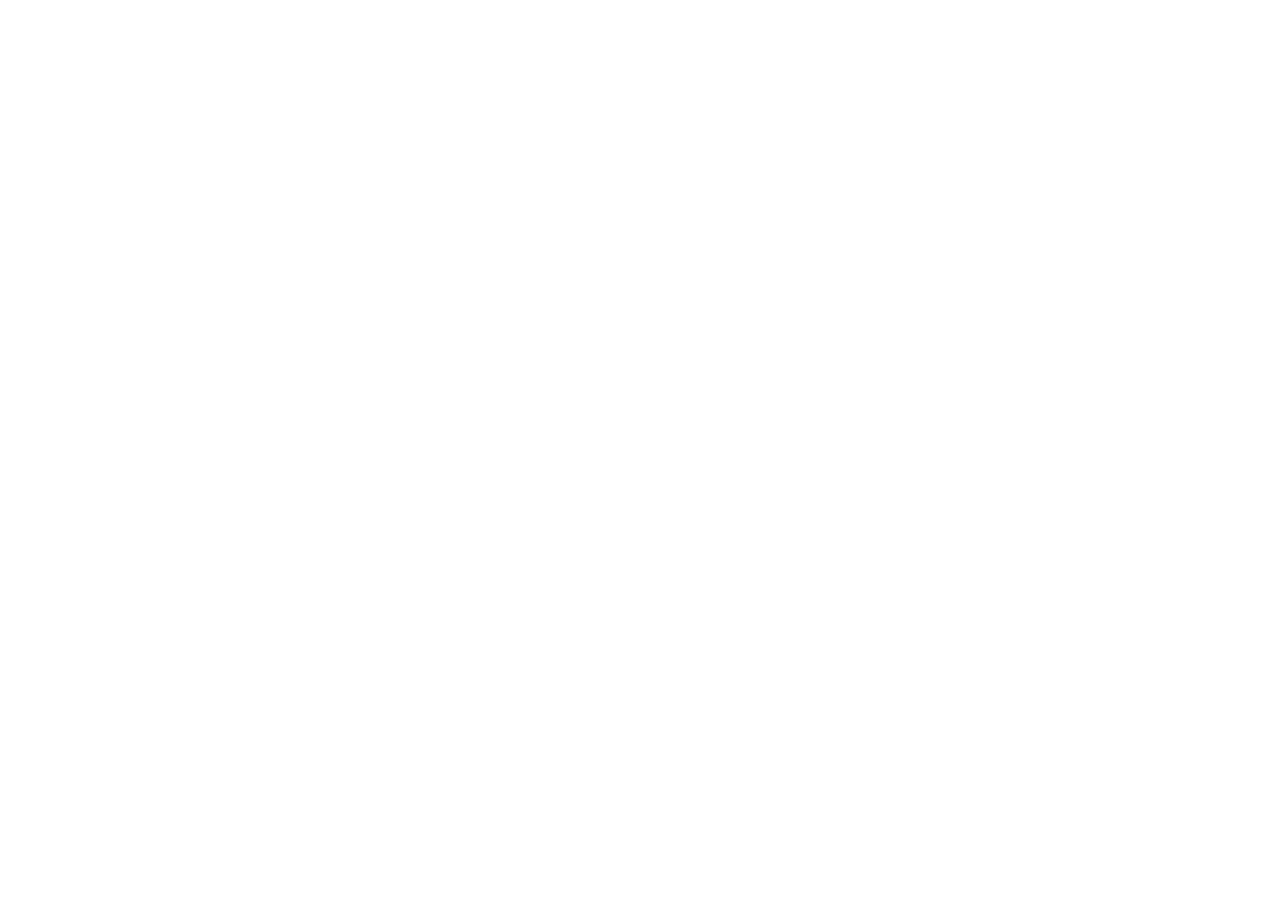
==== index.html @ 21158f7d "Create index.html" ====
<!DOCTYPE html>
<html lang="pt-br">
<head>
    <meta charset="UTF-8">
    <meta http-equiv="X-UA-Compatible" content="IE=edge">
    <meta name="viewport" content="width=device-width, initial-scale=1.0">
    <link rel="shortcut icon" href="favicon.ico" type="image/x-icon">
    <title>Projet Rede Sociais</title>
</head>
<body>
    
</body>
</html>
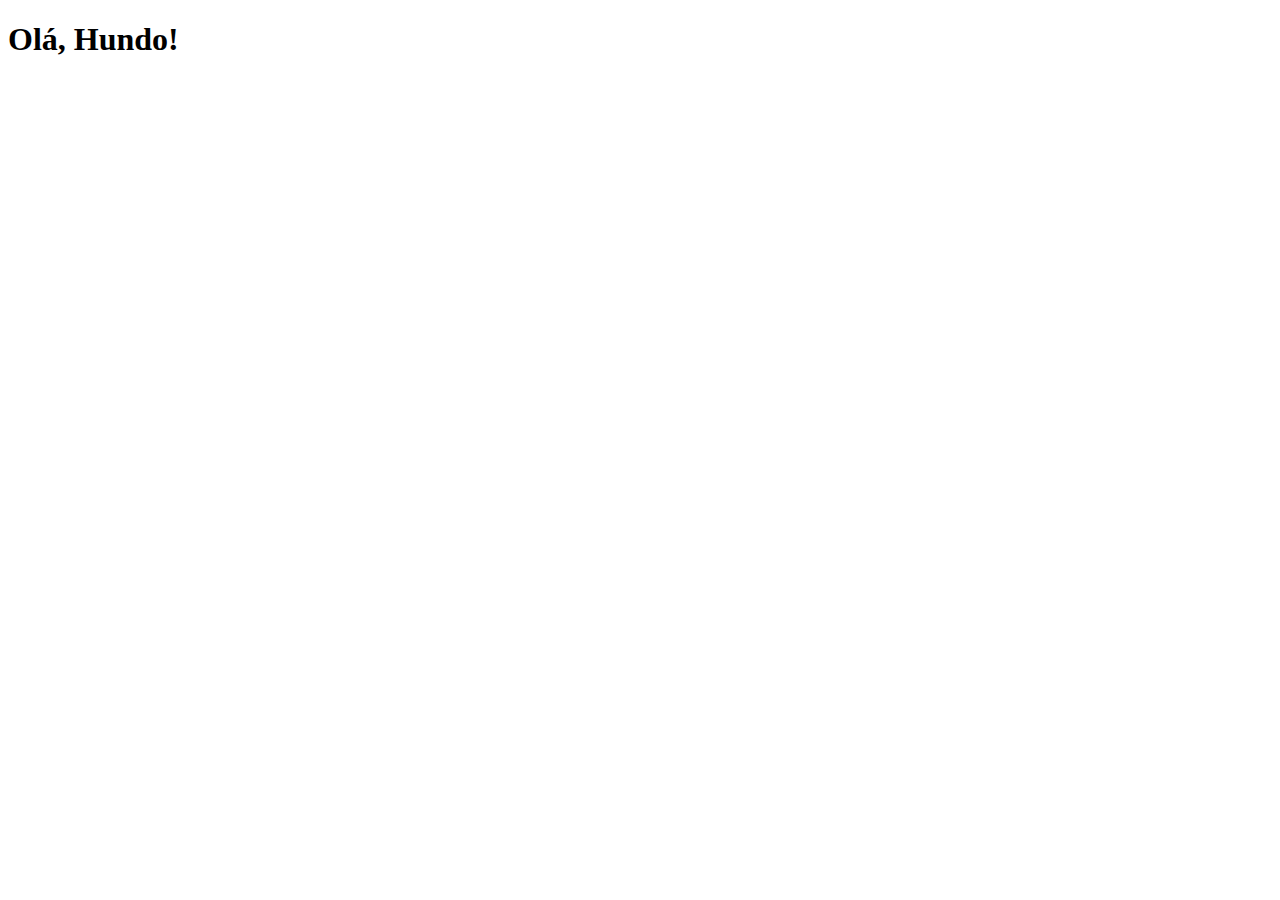
==== commit 48684792: "Update index.html" ====
--- a/index.html
+++ b/index.html
@@ -5,9 +5,9 @@
     <meta http-equiv="X-UA-Compatible" content="IE=edge">
     <meta name="viewport" content="width=device-width, initial-scale=1.0">
     <link rel="shortcut icon" href="favicon.ico" type="image/x-icon">
-    <title>Projet Rede Sociais</title>
+    <title>Projeto Redes Sociais</title>
 </head>
 <body>
-    
+    <h1>Olá, Hundo!</h1>
 </body>
 </html>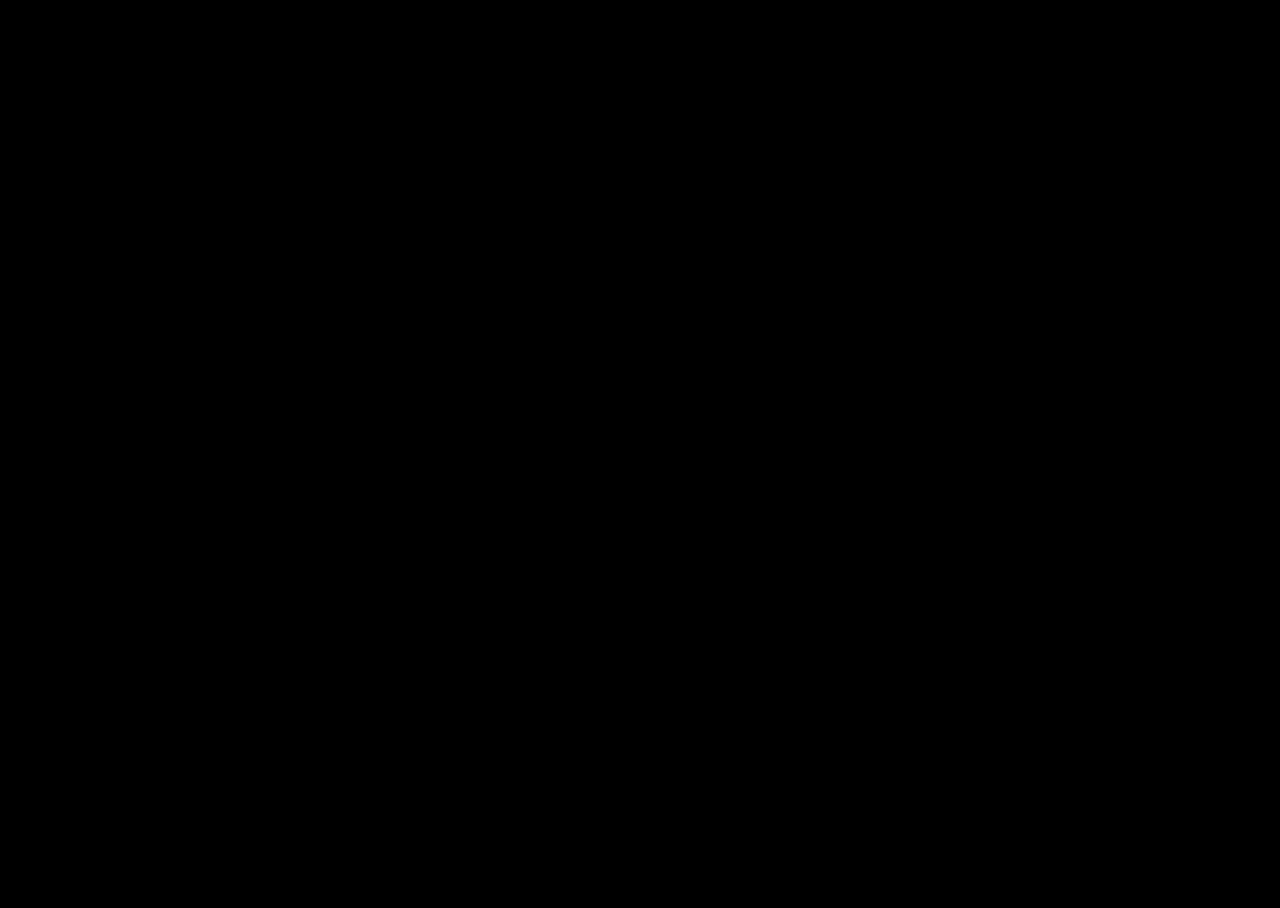
==== commit 07d98e8a: "att" ====
--- a/index.html
+++ b/index.html
@@ -5,9 +5,17 @@
     <meta http-equiv="X-UA-Compatible" content="IE=edge">
     <meta name="viewport" content="width=device-width, initial-scale=1.0">
     <link rel="shortcut icon" href="favicon.ico" type="image/x-icon">
+    <link rel="stylesheet" href="estilos/style.css">
     <title>Projeto Redes Sociais</title>
 </head>
 <body>
-    <h1>Olá, Hundo!</h1>
+    <main>
+        <section id="telefone">
+
+        </section>
+        <section id="redes-sociais">
+
+        </section>
+    </main>
 </body>
 </html>--- a/estilos/style.css
+++ b/estilos/style.css
@@ -0,0 +1,13 @@
+@charset "UTF-8"
+
+*{
+    margin: 0px;
+    padding: 0px;
+    font-family: Arial, Helvetica, sans-serif;
+}
+
+html, body {
+    height: 100vh;
+    width: 100vw;
+    background-color: black;
+}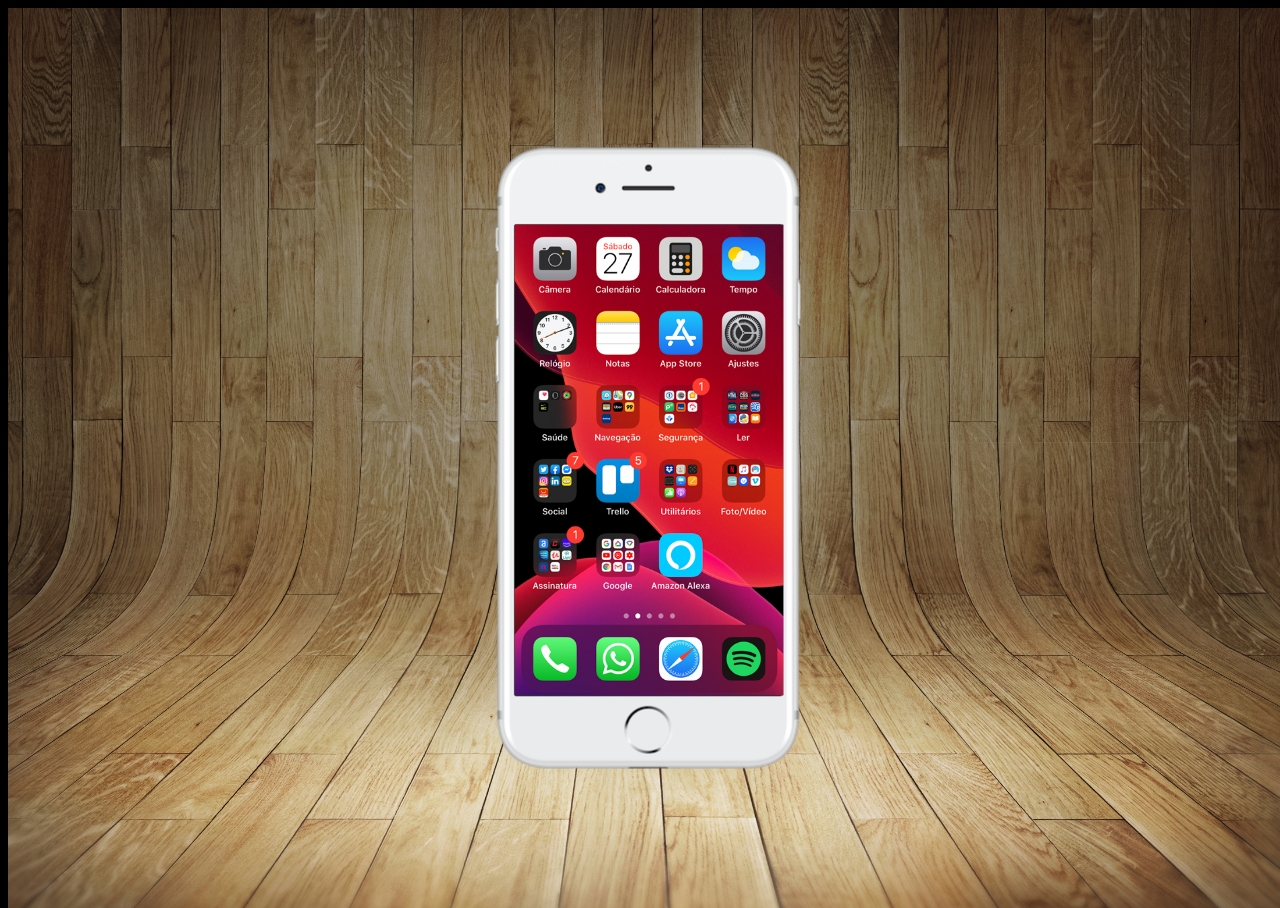
==== commit 0d5cecb0: "tela home criada" ====
--- a/index.html
+++ b/index.html
@@ -11,7 +11,7 @@
 <body>
     <main>
         <section id="telefone">
-
+            <iframe src="home.html" name="tela" id="tela" frameborder="0"></iframe>
         </section>
         <section id="redes-sociais">
 
--- a/estilos/style.css
+++ b/estilos/style.css
@@ -1,6 +1,6 @@
 @charset "UTF-8"
 
-*{
+* {
     margin: 0px;
     padding: 0px;
     font-family: Arial, Helvetica, sans-serif;
@@ -10,4 +10,34 @@
     height: 100vh;
     width: 100vw;
     background-color: black;
+}
+
+body{
+    background: url('../imagens/fundo-madeira.jpg') no-repeat top center; 
+    background-size: cover;
+    background-attachment: fixed;
+}
+
+main{
+    position: relative;
+    height: 100vh;   
+}
+
+section#telefone{
+    position: absolute;
+    top: 50%;
+    left: 50%;
+    transform: translate(-50%, -50%);
+
+    height: 627px;
+    width: 311px;
+    background: url('../imagens/frame-iphone.png') no-repeat;
+}
+
+iframe#tela{
+    position: relative;
+    top: 80px;
+    left: 22px;
+    width: 269px;
+    height: 471px;
 }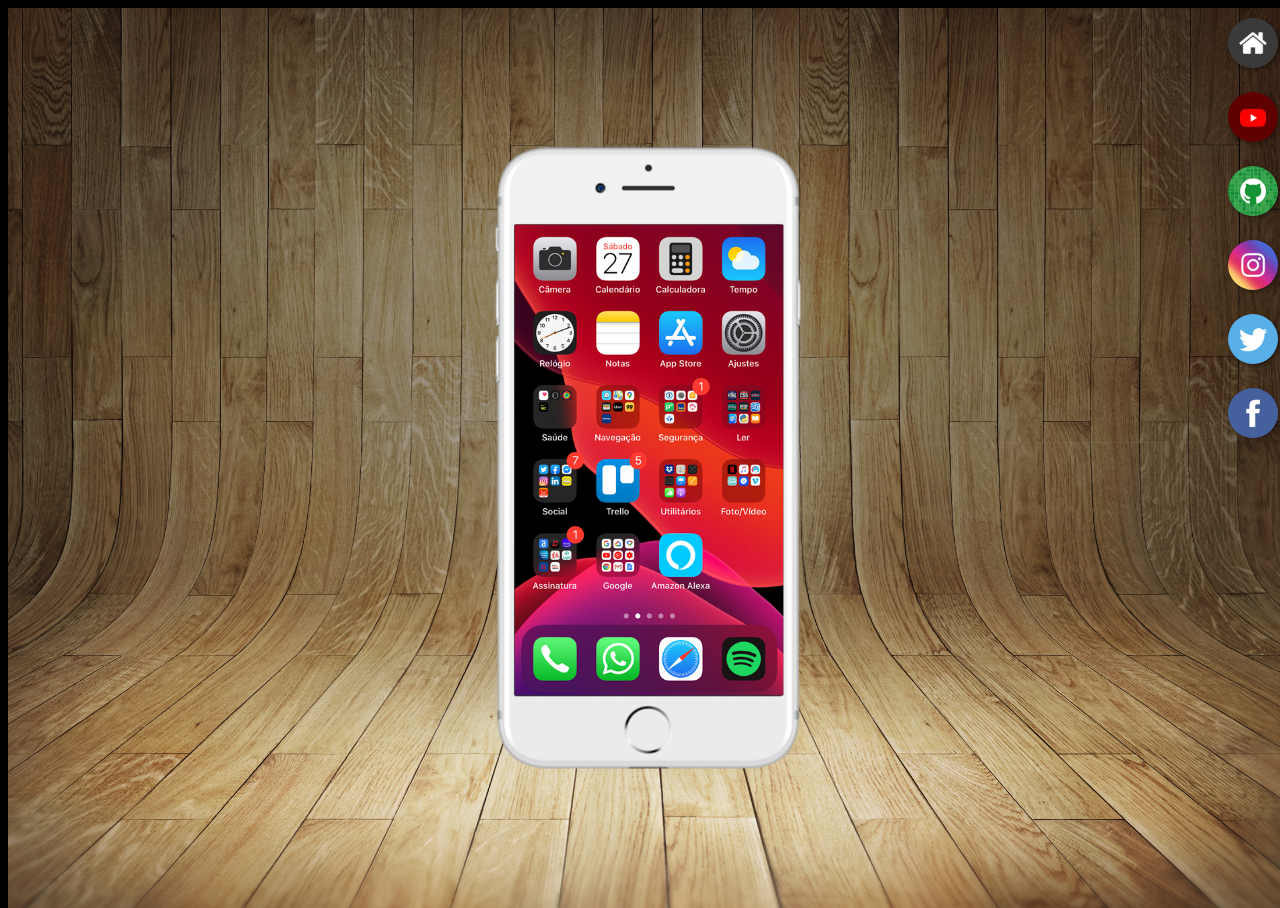
==== commit 8cfb4d25: "att" ====
--- a/index.html
+++ b/index.html
@@ -11,10 +11,17 @@
 <body>
     <main>
         <section id="telefone">
-            <iframe src="home.html" name="tela" id="tela" frameborder="0"></iframe>
+            <iframe src="home.html" name="tela" id="tela" frameborder="0">
+                Seu navegador não é compatível com isso.
+            </iframe>
         </section>
         <section id="redes-sociais">
-
+            <a href="#" target="tela"><img src="imagens/logo-home.jpg" alt="Home"></a><br>
+            <a href="#" target="tela"><img src="imagens/logo-youtube.jpg" alt="YouTube"></a><br>
+            <a href="#" target="tela"><img src="imagens/logo-github.jpg" alt="GitHub"></a><br>
+            <a href="#" target="tela"><img src="imagens/logo-instagram.jpg" alt="Instagram"></a><br>
+            <a href="#" target="tela"><img src="imagens/logo-twitter.jpg" alt="Twitter"></a><br>
+            <a href="#" target="tela"><img src="imagens/logo-facebook.jpg" alt="Facebook"></a>
         </section>
     </main>
 </body>
--- a/estilos/style.css
+++ b/estilos/style.css
@@ -40,4 +40,23 @@
     left: 22px;
     width: 269px;
     height: 471px;
+}
+
+section#redes-sociais {
+    text-align: right;
+}
+
+section#redes-sociais img {
+    width: 50px;
+    margin: 10px;
+    border-radius: 50%;
+    box-shadow: 2px 2px 5px rgba(0, 0, 0, 0.400);
+    box-sizing: border-box;
+}
+
+section#redes-sociais img:hover{
+    border: 2px solid rgba(255, 255, 255, 0.637);
+   transform: translate(-3px, -3px);
+    box-shadow: 5px 5px 10px rgba(0, 0, 0, 0.623);
+    transition: transform .4s border 1s;
 }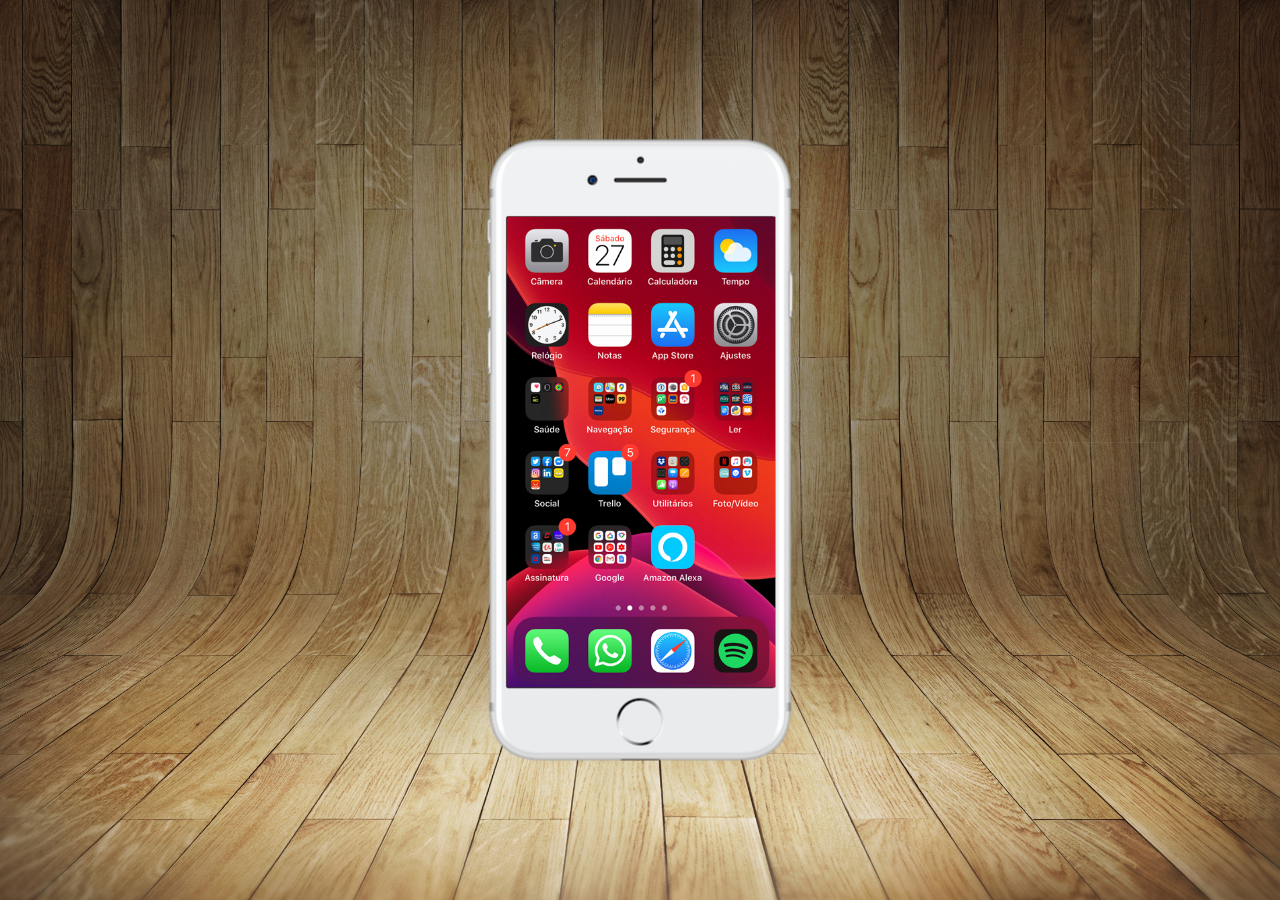
==== commit d74742ac: "att" ====
--- a/index.html
+++ b/index.html
@@ -11,18 +11,11 @@
 <body>
     <main>
         <section id="telefone">
-            <iframe src="home.html" name="tela" id="tela" frameborder="0">
-                Seu navegador não é compatível com isso.
-            </iframe>
+            <iframe src="home.html" name="tela" id="tela" frameborder="0"></iframe>
         </section>
         <section id="redes-sociais">
-            <a href="#" target="tela"><img src="imagens/logo-home.jpg" alt="Home"></a><br>
-            <a href="#" target="tela"><img src="imagens/logo-youtube.jpg" alt="YouTube"></a><br>
-            <a href="#" target="tela"><img src="imagens/logo-github.jpg" alt="GitHub"></a><br>
-            <a href="#" target="tela"><img src="imagens/logo-instagram.jpg" alt="Instagram"></a><br>
-            <a href="#" target="tela"><img src="imagens/logo-twitter.jpg" alt="Twitter"></a><br>
-            <a href="#" target="tela"><img src="imagens/logo-facebook.jpg" alt="Facebook"></a>
+
         </section>
     </main>
 </body>
-</html>+</html>                                                                                                                                                                                                                                                                                            --- a/estilos/style.css
+++ b/estilos/style.css
@@ -1,33 +1,34 @@
 @charset "UTF-8"
 
-* {
+*{
     margin: 0px;
     padding: 0px;
     font-family: Arial, Helvetica, sans-serif;
 }
 
-html, body {
+html, body{
+    margin: 0px;
     height: 100vh;
     width: 100vw;
     background-color: black;
 }
 
 body{
-    background: url('../imagens/fundo-madeira.jpg') no-repeat top center; 
+    background: url('../imagens/fundo-madeira.jpg')no-repeat top center;
     background-size: cover;
     background-attachment: fixed;
 }
 
 main{
     position: relative;
-    height: 100vh;   
+    height: 100vh;
 }
 
 section#telefone{
     position: absolute;
     top: 50%;
     left: 50%;
-    transform: translate(-50%, -50%);
+    transform: translate(-50%, -50%) ;
 
     height: 627px;
     width: 311px;
@@ -40,23 +41,4 @@
     left: 22px;
     width: 269px;
     height: 471px;
-}
-
-section#redes-sociais {
-    text-align: right;
-}
-
-section#redes-sociais img {
-    width: 50px;
-    margin: 10px;
-    border-radius: 50%;
-    box-shadow: 2px 2px 5px rgba(0, 0, 0, 0.400);
-    box-sizing: border-box;
-}
-
-section#redes-sociais img:hover{
-    border: 2px solid rgba(255, 255, 255, 0.637);
-   transform: translate(-3px, -3px);
-    box-shadow: 5px 5px 10px rgba(0, 0, 0, 0.623);
-    transition: transform .4s border 1s;
 }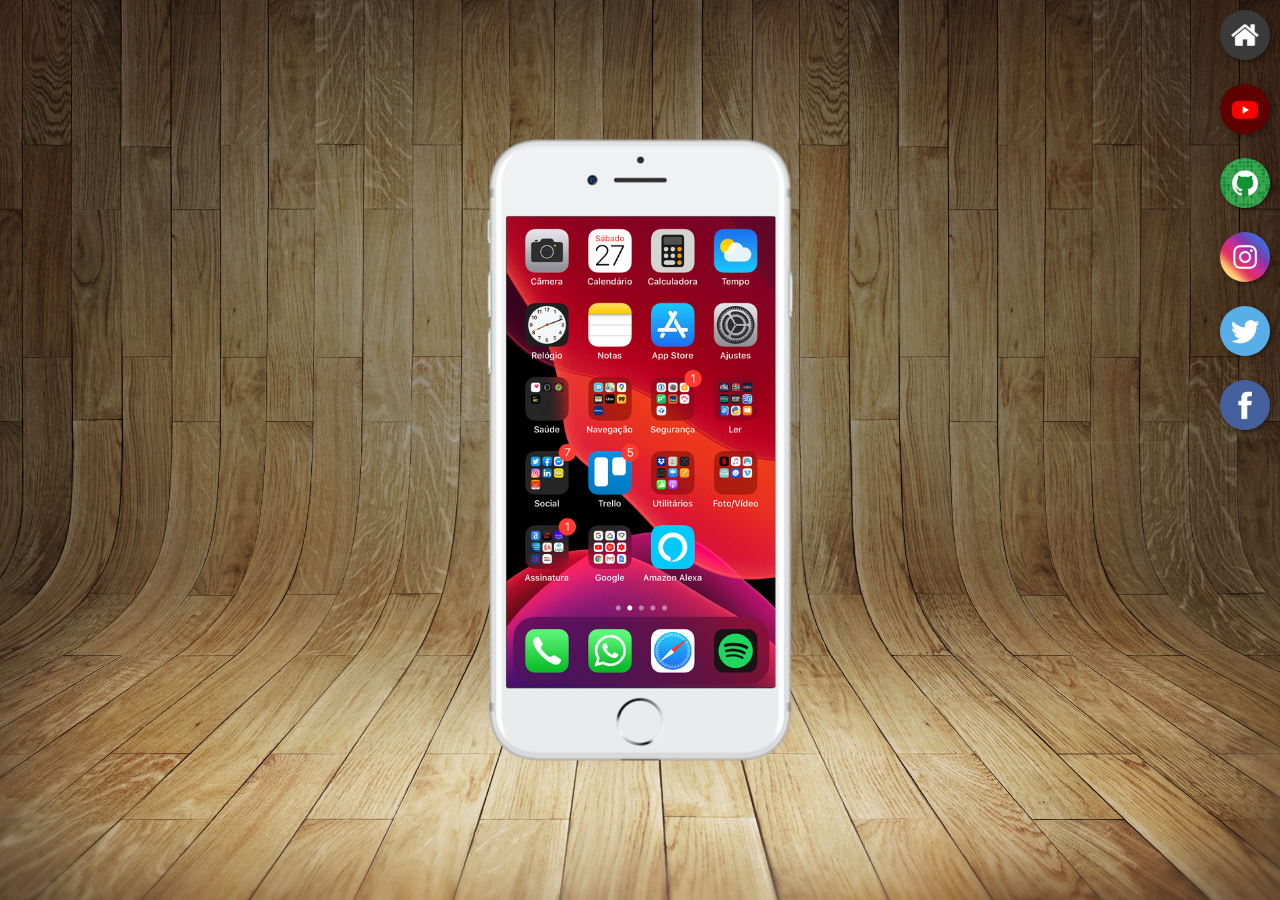
==== commit 6b211ef4: "att" ====
--- a/index.html
+++ b/index.html
@@ -11,10 +11,17 @@
 <body>
     <main>
         <section id="telefone">
-            <iframe src="home.html" name="tela" id="tela" frameborder="0"></iframe>
+            <iframe src="home.html" name="tela" id="tela" frameborder="0">
+                Seu navegador não é compatível com isso.
+            </iframe>
         </section>
         <section id="redes-sociais">
-
+            <a href="#" target="tela"><img src="imagens/logo-home.jpg" alt="Home"></a><br>
+            <a href="#" target="tela"><img src="imagens/logo-youtube.jpg" alt="YouTube"></a><br>
+            <a href="#" target="tela"><img src="imagens/logo-github.jpg" alt="GitHub"></a><br>
+            <a href="#" target="tela"><img src="imagens/logo-instagram.jpg" alt="Instagram"></a><br>
+            <a href="#" target="tela"><img src="imagens/logo-twitter.jpg" alt="Twitter"></a><br>
+            <a href="#" target="tela"><img src="imagens/logo-facebook.jpg" alt="Facebook"></a>
         </section>
     </main>
 </body>
--- a/estilos/style.css
+++ b/estilos/style.css
@@ -41,4 +41,23 @@
     left: 22px;
     width: 269px;
     height: 471px;
+}
+
+section#redes-sociais{
+    text-align: right;
+}
+
+section#redes-sociais img{
+    width: 50px;
+    margin: 10px;
+    border-radius: 50%;
+    box-shadow: 2px 2px 5px rgba(0, 0, 0, 0.400);
+    box-sizing: border-box;
+}
+
+section#redes-sociais img:hover{
+    border: 2px solid rgba(255, 255, 255, 0.637);
+    transform: translate(-3px, -3px);
+    box-shadow: 5px 5px 10px rgba(0, 0, 0, 0.623);
+    transition: transform .3s, border .5s;
 }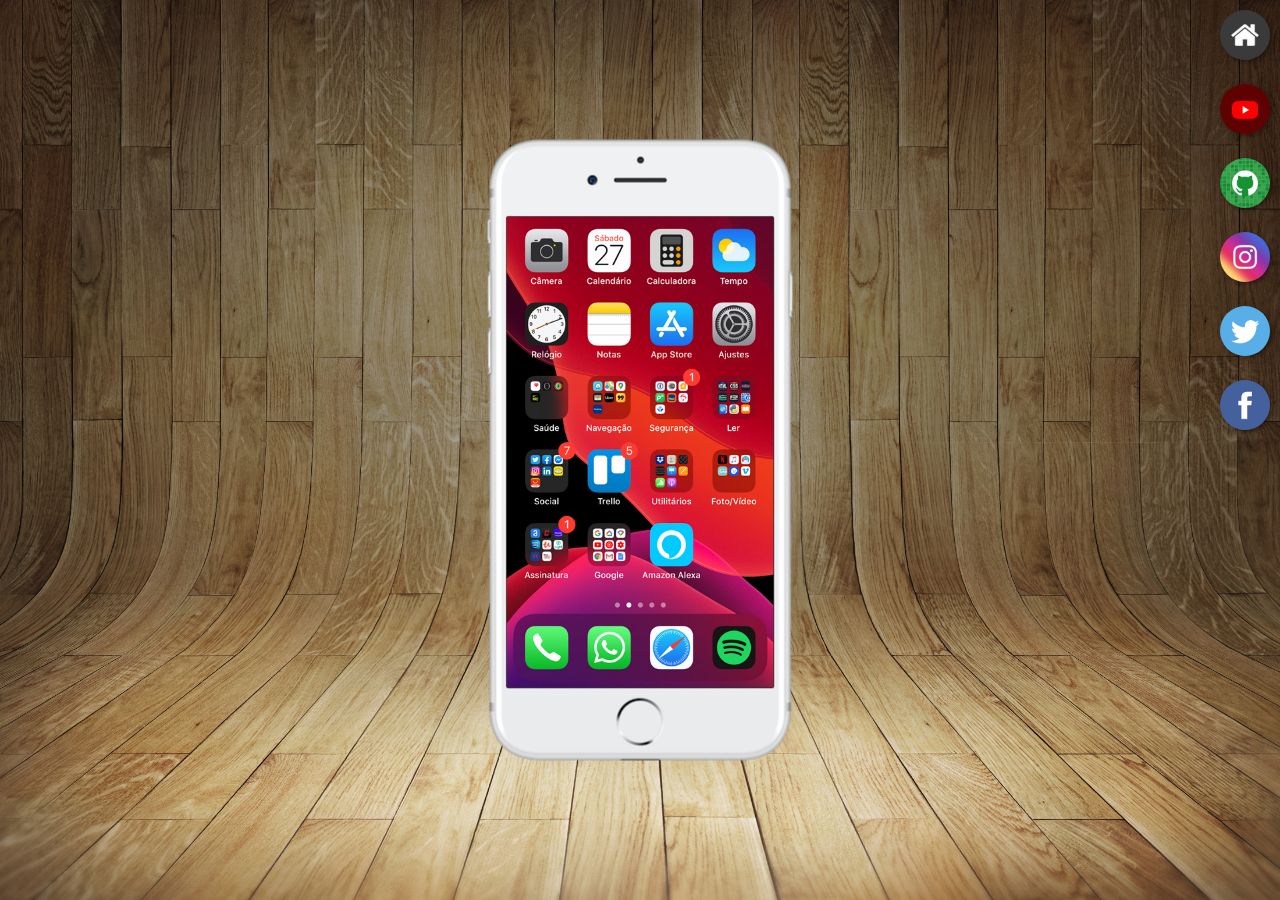
==== commit a6168c3b: "att" ====
--- a/index.html
+++ b/index.html
@@ -16,12 +16,12 @@
             </iframe>
         </section>
         <section id="redes-sociais">
-            <a href="#" target="tela"><img src="imagens/logo-home.jpg" alt="Home"></a><br>
-            <a href="#" target="tela"><img src="imagens/logo-youtube.jpg" alt="YouTube"></a><br>
-            <a href="#" target="tela"><img src="imagens/logo-github.jpg" alt="GitHub"></a><br>
-            <a href="#" target="tela"><img src="imagens/logo-instagram.jpg" alt="Instagram"></a><br>
-            <a href="#" target="tela"><img src="imagens/logo-twitter.jpg" alt="Twitter"></a><br>
-            <a href="#" target="tela"><img src="imagens/logo-facebook.jpg" alt="Facebook"></a>
+            <a href="home.html" target="tela"><img src="imagens/logo-home.jpg" alt="Home"></a><br>
+            <a href="youtube.html" target="tela"><img src="imagens/logo-youtube.jpg" alt="YouTube"></a><br>
+            <a href="github.html" target="tela"><img src="imagens/logo-github.jpg" alt="GitHub"></a><br>
+            <a href="instagram.html" target="tela"><img src="imagens/logo-instagram.jpg" alt="Instagram"></a><br>
+            <a href="twitter.html" target="tela"><img src="imagens/logo-twitter.jpg" alt="Twitter"></a><br>
+            <a href="facebook.html" target="tela"><img src="imagens/logo-facebook.jpg" alt="Facebook"></a>
         </section>
     </main>
 </body>
--- a/estilos/style.css
+++ b/estilos/style.css
@@ -1,4 +1,4 @@
-@charset "UTF-8"
+@charset "UTF-8";
 
 *{
     margin: 0px;
@@ -39,7 +39,7 @@
     position: relative;
     top: 80px;
     left: 22px;
-    width: 269px;
+    width: 267px;
     height: 471px;
 }
 
